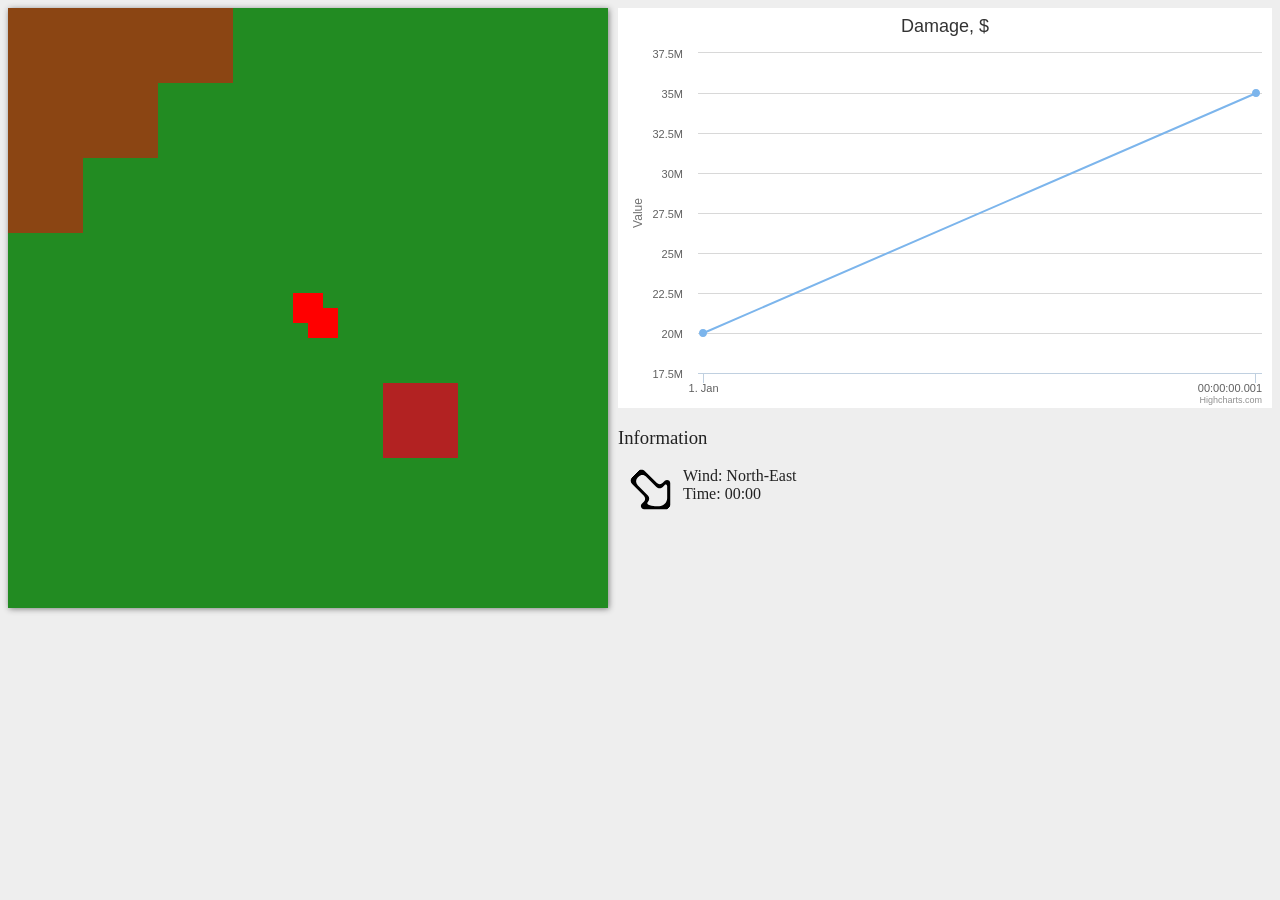
==== src/index.html @ 7d874ff7 "First day results upload" ====
<!DOCTYPE html>
<html lang="en">
<head>
    <meta charset="UTF-8">
    <title>Fire Model</title>
    <meta name="author" content="ZitRo">
    <link rel="stylesheet" type="text/css" href="index.css"/>
    <script src="jquery-3.1.0.min.js"></script>
    <script src="highcharts.js"></script>
    <script type="text/javascript" src="index.js"></script>
</head>
<body>
    <div class="app">
        <div class="column">
            <div id="graphics">

            </div>
        </div>
        <div class="column">
            <div id="chart"></div>
            <h3>Information</h3>
            <div class="info1">
                <div class="icon">
                    <div id="arrow"></div>
                </div>
                <div id="dirSign" class="afterIcon">
                    North
                </div>
                <div class="afterIcon">
                    Time: 00:00
                </div>
            </div>
        </div>
    </div>
</body>
</html>
---- src/index.css ----
html, body {
    background: #eee;
    color: #222;
    font-family: fantasy;
}

.app {
    position: relative;
    overflow: visible;
}

#arrow {
    width: 48px;
    height: 48px;
    background-size: 100%;
    background-image: url([data-uri]);
    transition: all 1s ease;
}

.info1 {
    position: relative;
    overflow: hidden;
}

.info1 > .icon {
    float: left;
    margin-left: 10px;
    width: 48px;
    height: 48px;
}

.afterIcon {
    margin-left: 65px;
}

h1, h2, h3 {
    font-weight: normal;
}

.column:first-child {
    float: left;
    width: 600px;
}

.column:not(:first-child) {
    margin-left: 610px;
}

#graphics {
    position: relative;
    width: 600px;
    height: 600px;
    background: #b5eec2;
    box-shadow: 1px 1px 6px gray;
}

#graphics > * {
    position: absolute;
}

#graphics .fire {
    background-color: red;
}

#graphics .forest {
    background-color: forestgreen;
}

#graphics .houses {
    background-color: saddlebrown;
}

#graphics .explosive {
    background-color: firebrick;
}
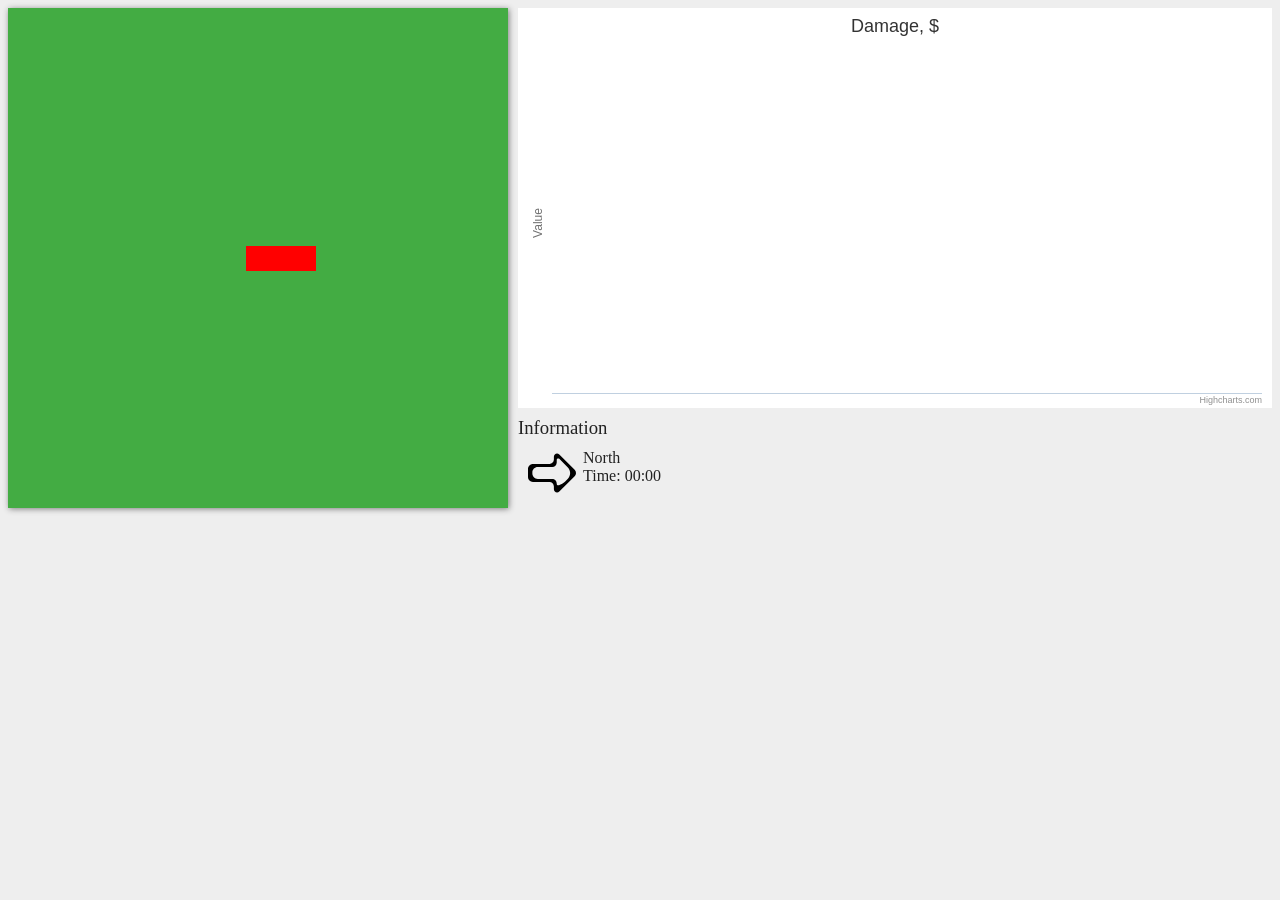
==== commit 25067188: "Second solution basics add" ====
--- a/src/index.html
+++ b/src/index.html
@@ -12,9 +12,7 @@
 <body>
     <div class="app">
         <div class="column">
-            <div id="graphics">
-
-            </div>
+            <canvas height="500" width="500" id="graphics">Your browser doesn't support canvas.</canvas>
         </div>
         <div class="column">
             <div id="chart"></div>
--- a/src/index.css
+++ b/src/index.css
@@ -35,21 +35,22 @@
 
 h1, h2, h3 {
     font-weight: normal;
+    margin: .5em 0 .5em 0;
 }
 
 .column:first-child {
     float: left;
-    width: 600px;
+    width: 500px;
 }
 
 .column:not(:first-child) {
-    margin-left: 610px;
+    margin-left: 510px;
 }
 
 #graphics {
     position: relative;
-    width: 600px;
-    height: 600px;
+    width: 500px;
+    height: 500px;
     background: #b5eec2;
     box-shadow: 1px 1px 6px gray;
 }
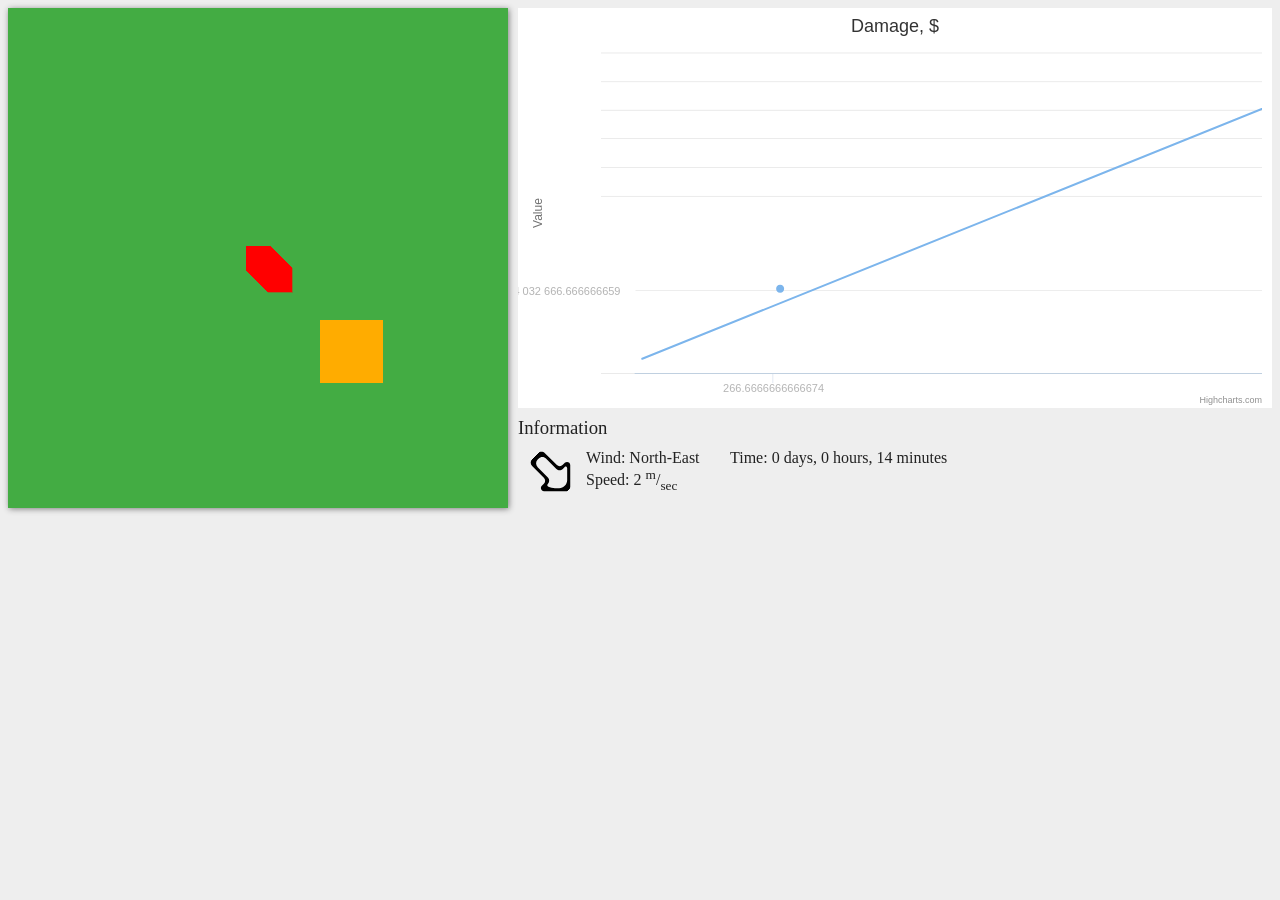
==== commit 9c695012: "Explosive" ====
--- a/src/index.html
+++ b/src/index.html
@@ -21,11 +21,19 @@
                 <div class="icon">
                     <div id="arrow"></div>
                 </div>
-                <div id="dirSign" class="afterIcon">
-                    North
+                <div class="lev1">
+                    <div id="dirSign">
+                        North
+                    </div>
+                    <div>
+                        Speed: <span id="windSpeed">0</span> <sup>m</sup>/<sub>sec</sub>
+                    </div>
                 </div>
-                <div class="afterIcon">
-                    Time: 00:00
+                <div class="lev2">
+                    <div>
+                        Time: <span id="timeDays">0</span> days, <span id="timeHours">0</span>
+                        hours, <span id="timeMinutes">0</span> minutes
+                    </div>
                 </div>
             </div>
         </div>
--- a/src/index.css
+++ b/src/index.css
@@ -29,8 +29,18 @@
     height: 48px;
 }
 
-.afterIcon {
-    margin-left: 65px;
+.info1 > div {
+    display: inline-block;
+    vertical-align: top;
+}
+
+.info1 > .lev1 {
+    width: 140px;
+    margin-left: 10px;
+}
+
+.info1 > .lev2 {
+    width: 220px;
 }
 
 h1, h2, h3 {
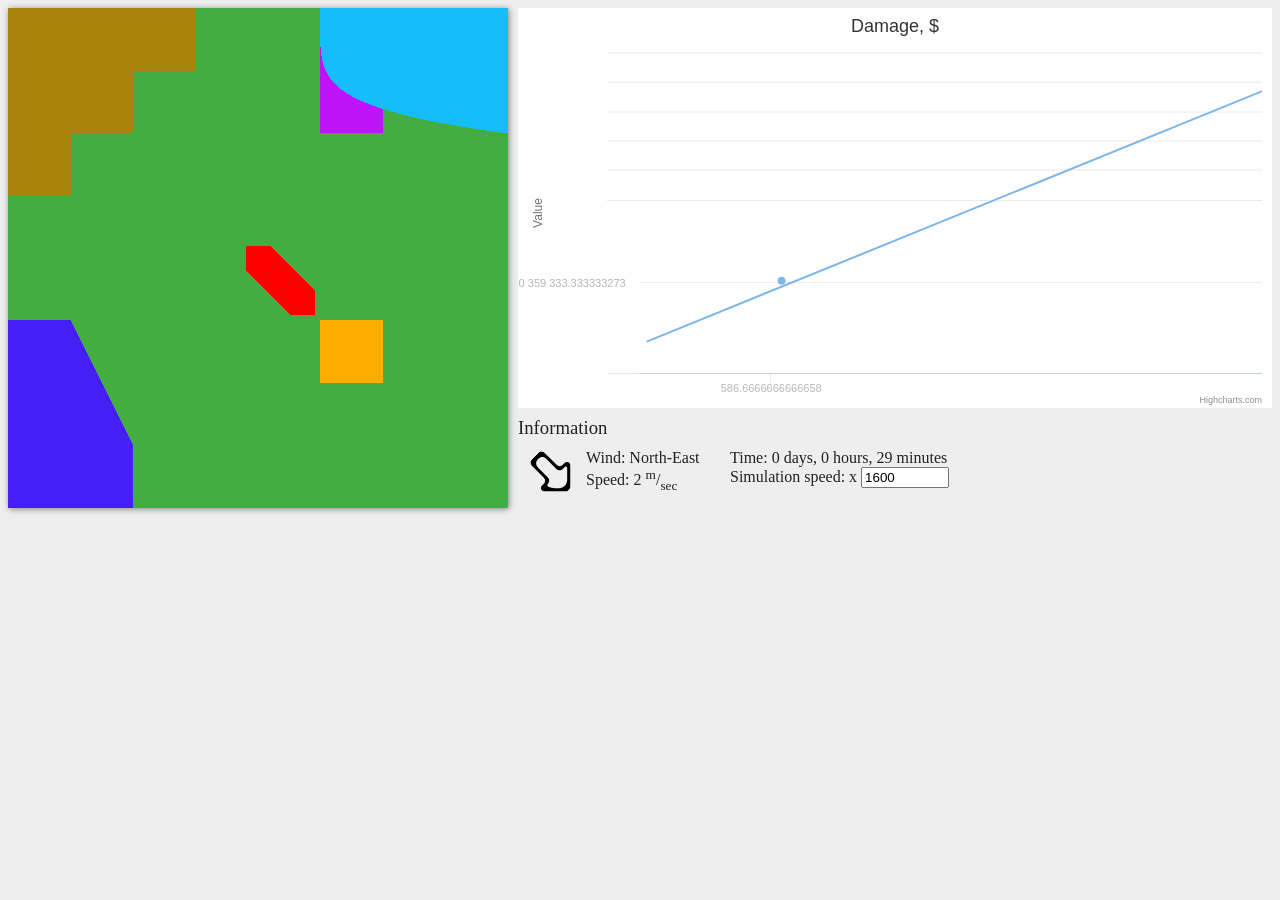
==== commit 8169bbb8: "Final changes" ====
--- a/src/index.html
+++ b/src/index.html
@@ -34,6 +34,9 @@
                         Time: <span id="timeDays">0</span> days, <span id="timeHours">0</span>
                         hours, <span id="timeMinutes">0</span> minutes
                     </div>
+                    <div>
+                        <label>Simulation speed: x <input id="num" type="number" min="1" max="10000"/></label>
+                    </div>
                 </div>
             </div>
         </div>
--- a/src/index.css
+++ b/src/index.css
@@ -40,7 +40,11 @@
 }
 
 .info1 > .lev2 {
-    width: 220px;
+    width: 280px;
+}
+
+#num {
+    width: 80px;
 }
 
 h1, h2, h3 {
